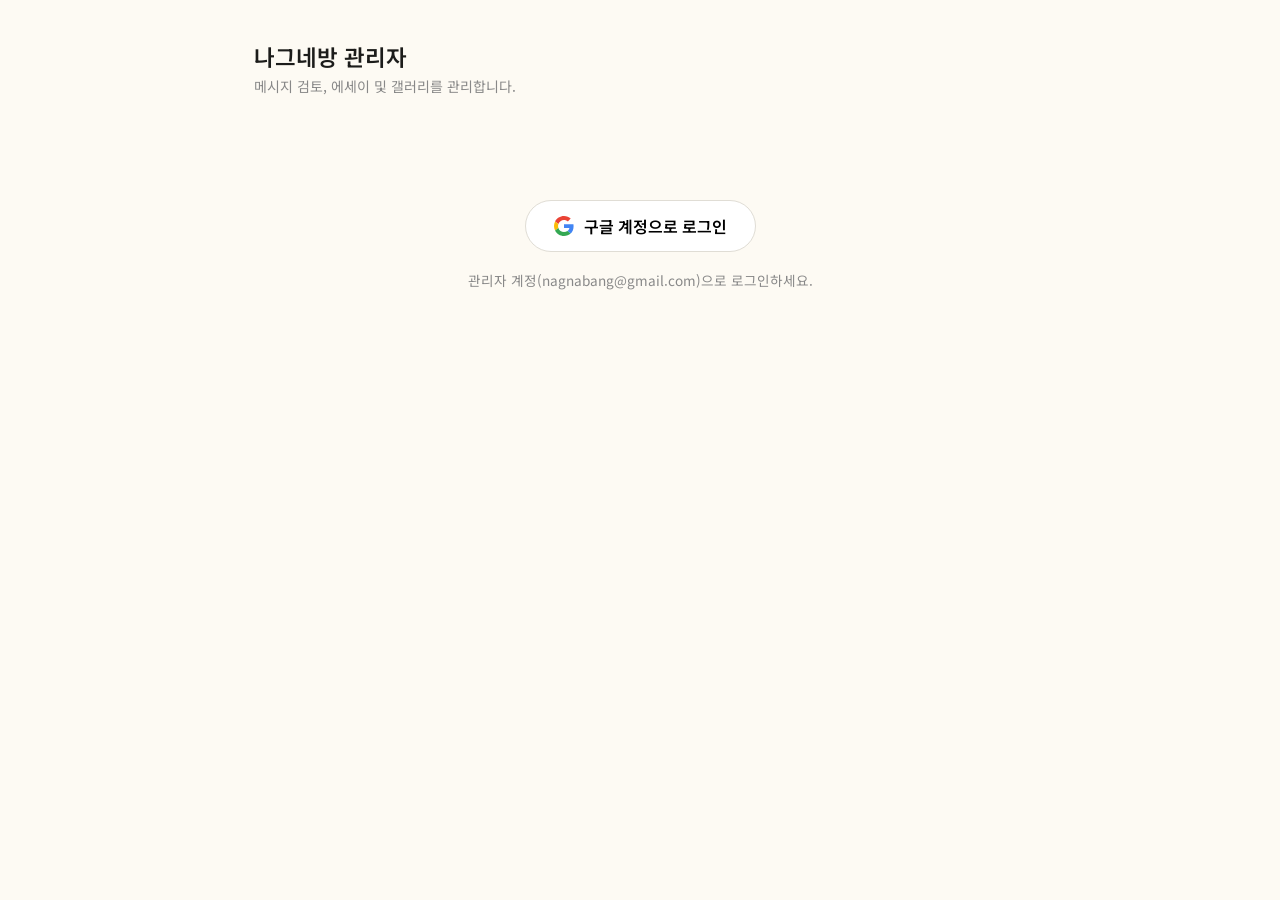
==== admin.html @ b9b7c13f "나그네방 웹사이트 초기 배포 (웹 파일만)" ====
<!DOCTYPE html>
<html lang="ko">
<head>
  <meta charset="UTF-8" />
  <meta name="viewport" content="width=device-width, initial-scale=1.0" />
  <title>나그네방 관리자</title>
  <link rel="preconnect" href="https://fonts.googleapis.com" />
  <link href="https://fonts.googleapis.com/css2?family=Noto+Sans+KR:wght@400;500;600&display=swap" rel="stylesheet" />
  <style>
    /* ─── 기본 리셋 & 변수 ─── */
    *, *::before, *::after { box-sizing: border-box; margin: 0; padding: 0; }
    :root {
      --cream: #F3F1D9;
      --teal:  #669999;
      --teal-dark: #538585;
      --tan:   #CAB099;
      --ink:   #1C1C1A;
      --bg:    #FDFAF3;
      --white: #ffffff;
      --border: #E0DDD5;
      --muted: #888;
      --danger: #C0392B;
      --danger-bg: #fef0f0;
      --danger-border: #f5a5a5;
    }

    body {
      font-family: 'Noto Sans KR', sans-serif;
      background: var(--bg);
      color: var(--ink);
      min-height: 100vh;
      font-size: 15px;
    }

    /* ─── 레이아웃 ─── */
    .wrap { max-width: 820px; margin: 0 auto; padding: 40px 24px 80px; }

    /* ─── 헤더 ─── */
    .page-header { margin-bottom: 32px; }
    .page-header h1 { font-size: 1.4rem; font-weight: 600; margin-bottom: 4px; }
    .page-header p  { color: var(--muted); font-size: .875rem; }

    /* ─── 로그인 ─── */
    .login-box {
      display: flex; flex-direction: column; align-items: center; gap: 18px;
      padding: 72px 0;
    }
    .btn-google {
      display: flex; align-items: center; gap: 10px;
      padding: 13px 28px; border-radius: 40px;
      border: 1.5px solid var(--border);
      background: var(--white);
      cursor: pointer; font-size: 1rem;
      font-family: inherit; font-weight: 600;
      transition: box-shadow .2s;
    }
    .btn-google:hover { box-shadow: 0 2px 10px rgba(0,0,0,.12); }
    .btn-google svg { width: 20px; height: 20px; flex-shrink: 0; }
    .login-hint { color: var(--muted); font-size: .85rem; }

    /* ─── 권한 없음 ─── */
    .no-access {
      text-align: center; padding: 72px 0; color: var(--danger);
    }
    .no-access p { margin-bottom: 16px; font-size: 1rem; }

    /* ─── 유저 바 ─── */
    .user-bar {
      display: flex; align-items: center; gap: 12px;
      padding: 10px 18px;
      background: var(--white); border-radius: 40px;
      margin-bottom: 28px;
      box-shadow: 0 1px 4px rgba(0,0,0,.06);
    }
    .user-bar img { width: 30px; height: 30px; border-radius: 50%; }
    .user-bar .user-name { flex: 1; font-weight: 600; font-size: .9rem; }

    /* ─── 버튼 공통 ─── */
    .btn {
      display: inline-flex; align-items: center; gap: 6px;
      padding: 8px 18px; border-radius: 20px;
      cursor: pointer; font-family: inherit; font-size: .875rem;
      font-weight: 500; border: none; transition: background .15s, box-shadow .15s;
    }
    .btn:disabled { opacity: .5; cursor: default; }
    .btn-sm   { padding: 6px 14px; border-radius: 16px; border: 1px solid var(--border); background: var(--white); cursor: pointer; font-size: .85rem; font-family: inherit; }
    .btn-sm:hover { background: var(--cream); }
    .btn-teal { background: var(--teal); color: var(--white); }
    .btn-teal:hover { background: var(--teal-dark); }
    .btn-outline-danger { background: var(--white); color: var(--danger); border: 1px solid var(--danger-border); }
    .btn-outline-danger:hover { background: var(--danger-bg); }
    .btn-ghost { background: transparent; border: 1px solid var(--border); color: var(--ink); }
    .btn-ghost:hover { background: var(--cream); }

    /* ─── 메인 탭 ─── */
    .main-tab-bar {
      display: flex; border-bottom: 2px solid var(--border);
      margin-bottom: 28px;
    }
    .main-tab {
      padding: 10px 22px; cursor: pointer;
      font-size: .9rem; color: var(--muted);
      border-bottom: 2px solid transparent;
      margin-bottom: -2px; transition: color .15s, border-color .15s;
    }
    .main-tab.active { color: var(--ink); font-weight: 600; border-bottom-color: var(--teal); }

    /* ─── 패널 ─── */
    .panel { display: none; }
    .panel.active { display: block; }

    /* ─── 배지 ─── */
    .badge {
      display: inline-block; background: #e74c3c; color: var(--white);
      border-radius: 10px; font-size: .72rem; padding: 1px 7px;
      margin-left: 6px; vertical-align: middle;
    }

    /* ════════════════════════════════
       TAB 1 : 메시지 검토
    ════════════════════════════════ */
    .sub-tab-bar {
      display: flex; gap: 4px; margin-bottom: 20px;
    }
    .sub-tab {
      padding: 7px 18px; border-radius: 20px;
      font-size: .875rem; cursor: pointer;
      border: 1px solid var(--border);
      background: var(--white); color: var(--muted);
      transition: background .15s, color .15s;
    }
    .sub-tab.active { background: var(--teal); color: var(--white); border-color: var(--teal); font-weight: 600; }

    .msg-card {
      background: var(--white); border-radius: 14px;
      padding: 20px; margin-bottom: 14px;
      box-shadow: 0 1px 4px rgba(0,0,0,.06);
    }
    .msg-card-header { display: flex; align-items: center; gap: 10px; margin-bottom: 10px; }
    .msg-card-header img { width: 36px; height: 36px; border-radius: 50%; }
    .avatar-ph {
      width: 36px; height: 36px; border-radius: 50%;
      background: var(--cream); display: flex;
      align-items: center; justify-content: center;
      font-weight: 700; font-size: .95rem; flex-shrink: 0;
    }
    .msg-meta strong { display: block; font-size: .9rem; margin-bottom: 1px; }
    .msg-meta .email { font-size: .78rem; color: #aaa; }
    .msg-date { margin-left: auto; font-size: .78rem; color: #bbb; white-space: nowrap; }
    .msg-text { font-size: .93rem; line-height: 1.75; color: #333; white-space: pre-wrap; }
    .msg-actions { margin-top: 14px; display: flex; gap: 10px; }

    /* ════════════════════════════════
       TAB 2 : 에세이 관리
    ════════════════════════════════ */
    .essay-list-table {
      width: 100%; border-collapse: collapse;
      background: var(--white); border-radius: 12px;
      overflow: hidden; box-shadow: 0 1px 4px rgba(0,0,0,.06);
      margin-bottom: 20px;
    }
    .essay-list-table th, .essay-list-table td {
      padding: 12px 16px; text-align: left;
      font-size: .875rem; border-bottom: 1px solid var(--border);
    }
    .essay-list-table th { color: var(--muted); font-weight: 500; background: #faf8f0; }
    .essay-list-table tr:last-child td { border-bottom: none; }
    .essay-list-table td:last-child { text-align: right; }
    .cat-badge {
      font-size: .75rem; padding: 2px 8px; border-radius: 10px;
    }
    .cat-operator  { background: #e8f4f4; color: var(--teal-dark); }
    .cat-participant { background: #f5efe9; color: #8a6648; }

    /* ─── 접기/펼치기 폼 ─── */
    .collapsible-toggle {
      display: flex; align-items: center; gap: 8px;
      cursor: pointer; user-select: none;
      font-weight: 600; font-size: .9rem; color: var(--teal);
      margin-bottom: 16px;
    }
    .collapsible-toggle .arrow { transition: transform .2s; font-size: .75rem; }
    .collapsible-toggle.open .arrow { transform: rotate(90deg); }
    .collapsible-body { display: none; }
    .collapsible-body.open { display: block; }

    .form-card {
      background: var(--white); border-radius: 14px;
      padding: 24px; box-shadow: 0 1px 4px rgba(0,0,0,.06);
      margin-bottom: 20px;
    }
    .form-row { margin-bottom: 16px; }
    .form-row label {
      display: block; font-size: .82rem; font-weight: 600;
      color: var(--muted); margin-bottom: 6px;
    }
    .form-row input[type="text"],
    .form-row input[type="number"],
    .form-row input[type="file"],
    .form-row select,
    .form-row textarea {
      width: 100%; padding: 10px 14px;
      border: 1px solid var(--border); border-radius: 8px;
      font-family: inherit; font-size: .9rem; color: var(--ink);
      background: var(--bg); outline: none;
      transition: border-color .15s;
    }
    .form-row input:focus,
    .form-row select:focus,
    .form-row textarea:focus { border-color: var(--teal); }
    .form-row textarea { resize: vertical; line-height: 1.65; }
    .form-row input[type="file"] { padding: 8px; }
    .form-hint { font-size: .78rem; color: var(--muted); margin-top: 5px; }
    .form-row-inline { display: flex; gap: 16px; }
    .form-row-inline .form-row { flex: 1; }

    .form-actions { display: flex; gap: 12px; justify-content: flex-end; margin-top: 6px; }
    .divider { border: none; border-top: 1px solid var(--border); margin: 24px 0; }

    /* ─── 시드 버튼 영역 ─── */
    .seed-area {
      padding: 16px 20px; background: var(--cream);
      border-radius: 10px; display: flex;
      align-items: center; justify-content: space-between; gap: 12px;
    }
    .seed-area p { font-size: .85rem; color: #666; }

    /* ════════════════════════════════
       TAB 3 : 갤러리 관리
    ════════════════════════════════ */
    .gallery-grid {
      display: grid;
      grid-template-columns: repeat(auto-fill, minmax(180px, 1fr));
      gap: 14px; margin-bottom: 20px;
    }
    .gallery-item {
      background: var(--white); border-radius: 12px;
      overflow: hidden; box-shadow: 0 1px 4px rgba(0,0,0,.06);
    }
    .gallery-thumb {
      width: 100%; height: 140px;
      object-fit: cover; display: block;
    }
    .gallery-info {
      padding: 10px 12px;
    }
    .gallery-caption { font-size: .82rem; color: var(--ink); margin-bottom: 6px; white-space: nowrap; overflow: hidden; text-overflow: ellipsis; }
    .size-badge {
      display: inline-block; font-size: .72rem;
      padding: 1px 7px; border-radius: 8px;
      background: var(--cream); color: #777;
      margin-bottom: 8px;
    }
    .gallery-delete { width: 100%; }

    /* ─── URL 또는 파일 선택 토글 ─── */
    .radio-toggle { display: flex; gap: 20px; margin-bottom: 12px; }
    .radio-toggle label { display: flex; align-items: center; gap: 6px; cursor: pointer; font-size: .875rem; }

    /* ─── 빈 상태 ─── */
    .empty { text-align: center; padding: 48px 0; color: #aaa; font-size: .9rem; }

    /* ─── 토스트 ─── */
    #toast {
      position: fixed; bottom: 32px; left: 50%; transform: translateX(-50%);
      background: var(--ink); color: var(--white);
      padding: 12px 24px; border-radius: 24px;
      font-size: .875rem; font-weight: 500;
      opacity: 0; pointer-events: none;
      transition: opacity .25s;
      z-index: 9999; white-space: nowrap;
    }
    #toast.show { opacity: 1; }
    #toast.error { background: var(--danger); }
  </style>
</head>
<body>
<div class="wrap">

  <!-- ── 페이지 헤더 ── -->
  <div class="page-header">
    <h1>나그네방 관리자</h1>
    <p>메시지 검토, 에세이 및 갤러리를 관리합니다.</p>
  </div>

  <!-- ── 로그인 전 ── -->
  <div id="loginBox" class="login-box">
    <button class="btn-google" id="adminLoginBtn">
      <svg viewBox="0 0 48 48">
        <path fill="#EA4335" d="M24 9.5c3.54 0 6.71 1.22 9.21 3.6l6.85-6.85C35.9 2.38 30.47 0 24 0 14.62 0 6.51 5.38 2.56 13.22l7.98 6.19C12.43 13.72 17.74 9.5 24 9.5z"/>
        <path fill="#4285F4" d="M46.98 24.55c0-1.57-.15-3.09-.38-4.55H24v9.02h12.94c-.58 2.96-2.26 5.48-4.78 7.18l7.73 6c4.51-4.18 7.09-10.36 7.09-17.65z"/>
        <path fill="#FBBC05" d="M10.53 28.59c-.48-1.45-.76-2.99-.76-4.59s.27-3.14.76-4.59l-7.98-6.19C.92 16.46 0 20.12 0 24c0 3.88.92 7.54 2.56 10.78l7.97-6.19z"/>
        <path fill="#34A853" d="M24 48c6.48 0 11.93-2.13 15.89-5.81l-7.73-6c-2.18 1.48-4.97 2.31-8.16 2.31-6.26 0-11.57-4.22-13.47-9.91l-7.98 6.19C6.51 42.62 14.62 48 24 48z"/>
        <path fill="none" d="M0 0h48v48H0z"/>
      </svg>
      구글 계정으로 로그인
    </button>
    <p class="login-hint">관리자 계정(nagnabang@gmail.com)으로 로그인하세요.</p>
  </div>

  <!-- ── 권한 없음 ── -->
  <div id="noAccess" class="no-access" style="display:none">
    <p>⛔ 이 계정은 관리자 권한이 없습니다.</p>
    <button class="btn btn-ghost btn-sm" id="noAccessLogout" style="margin-top:16px;">다른 계정으로 로그인</button>
  </div>

  <!-- ── 관리자 패널 ── -->
  <div id="adminPanel" style="display:none">

    <!-- 유저 바 -->
    <div class="user-bar">
      <img id="adminPhoto" src="" alt="" />
      <span class="user-name" id="adminName"></span>
      <button class="btn-sm" id="adminLogoutBtn">로그아웃</button>
    </div>

    <!-- 메인 탭 -->
    <div class="main-tab-bar">
      <div class="main-tab active" data-tab="messages">메시지 검토 <span class="badge" id="pendingCount">0</span></div>
      <div class="main-tab"        data-tab="essays">에세이 관리</div>
      <div class="main-tab"        data-tab="gallery">갤러리 관리</div>
    </div>

    <!-- ════════ PANEL: 메시지 검토 ════════ -->
    <div class="panel active" id="panel-messages">

      <div class="sub-tab-bar">
        <div class="sub-tab active" data-sub="pending" id="subTabPending">검토 대기 <span class="badge" id="pendingCountSub">0</span></div>
        <div class="sub-tab"        data-sub="approved" id="subTabApproved">승인된 메시지</div>
      </div>

      <div id="pendingList"></div>
      <div id="approvedList" style="display:none"></div>
    </div>

    <!-- ════════ PANEL: 에세이 관리 ════════ -->
    <div class="panel" id="panel-essays">

      <!-- 기존 에세이 목록 -->
      <div id="essayTableWrap">
        <p class="empty">불러오는 중...</p>
      </div>

      <!-- 에세이 추가 폼 (접기/펼치기) -->
      <div class="collapsible-toggle" id="essayFormToggle">
        <span class="arrow">▶</span> 에세이 추가
      </div>
      <div class="collapsible-body" id="essayFormBody">
        <div class="form-card">
          <div class="form-row">
            <label>제목 *</label>
            <input type="text" id="eTitle" placeholder="에세이 제목" />
          </div>
          <div class="form-row-inline">
            <div class="form-row">
              <label>날짜</label>
              <input type="text" id="eDate" placeholder="2025. 8. 24" />
            </div>
            <div class="form-row">
              <label>글쓴이</label>
              <input type="text" id="eAuthor" placeholder="운영자 유하영" />
            </div>
          </div>
          <div class="form-row-inline">
            <div class="form-row">
              <label>구분</label>
              <select id="eCategory">
                <option value="operator">운영자 에세이</option>
                <option value="participant">나그네 &amp; 가족 에세이</option>
              </select>
            </div>
            <div class="form-row">
              <label>순서</label>
              <input type="number" id="eOrder" value="99" min="0" />
            </div>
          </div>
          <div class="form-row">
            <label>썸네일 이미지 URL</label>
            <input type="text" id="eThumb" placeholder="images/invitation.jpeg 또는 외부 URL (선택사항)" />
          </div>
          <div class="form-row">
            <label>본문 *</label>
            <textarea id="eBody" rows="12" placeholder="에세이 본문을 입력하세요..."></textarea>
          </div>
          <div class="form-actions">
            <button class="btn btn-ghost" id="essayCancelBtn">취소</button>
            <button class="btn btn-teal" id="essaySaveBtn">저장</button>
          </div>
        </div>
      </div>

      <hr class="divider" />

      <!-- 시드 데이터 -->
      <div class="seed-area">
        <p>에세이 컬렉션이 비어있을 때만 기존 데이터를 가져옵니다.</p>
        <button class="btn btn-ghost" id="seedEssaysBtn">기존 데이터 가져오기</button>
      </div>
    </div>

    <!-- ════════ PANEL: 갤러리 관리 ════════ -->
    <div class="panel" id="panel-gallery">

      <!-- 현재 갤러리 그리드 -->
      <div id="galleryGrid" class="gallery-grid">
        <p class="empty" style="grid-column:1/-1">불러오는 중...</p>
      </div>

      <!-- 사진 추가 폼 (접기/펼치기) -->
      <div class="collapsible-toggle" id="galleryFormToggle">
        <span class="arrow">▶</span> 사진 추가
      </div>
      <div class="collapsible-body" id="galleryFormBody">
        <div class="form-card">

          <!-- 파일 or URL 선택 -->
          <div class="form-row">
            <label>이미지 선택 방식</label>
            <div class="radio-toggle">
              <label><input type="radio" name="imgMode" value="file" id="imgModeFile" checked /> 파일 업로드</label>
              <label><input type="radio" name="imgMode" value="url" id="imgModeUrl" /> URL 직접 입력</label>
            </div>
            <div id="gFileWrap">
              <input type="file" id="gFile" accept="image/*" />
              <p class="form-hint">Firebase Storage에 업로드됩니다.</p>
            </div>
            <div id="gUrlWrap" style="display:none">
              <input type="text" id="gUrl" placeholder="https:// 또는 images/..." />
            </div>
          </div>

          <div class="form-row-inline">
            <div class="form-row">
              <label>설명 (alt)</label>
              <input type="text" id="gAlt" placeholder="사진 설명 (접근성)" />
            </div>
            <div class="form-row">
              <label>캡션</label>
              <input type="text" id="gCaption" placeholder="갤러리에 표시될 캡션" />
            </div>
          </div>

          <div class="form-row-inline">
            <div class="form-row">
              <label>크기</label>
              <select id="gSize">
                <option value="normal">기본 (normal)</option>
                <option value="tall">g-tall (세로 긴 사진)</option>
                <option value="wide">g-wide (가로 넓은 사진)</option>
              </select>
            </div>
            <div class="form-row">
              <label>순서</label>
              <input type="number" id="gOrder" value="99" min="0" />
            </div>
          </div>

          <div class="form-actions">
            <button class="btn btn-ghost" id="galleryCancelBtn">취소</button>
            <button class="btn btn-teal" id="gallerySaveBtn">저장</button>
          </div>
        </div>
      </div>

      <hr class="divider" />

      <!-- 시드 데이터 -->
      <div class="seed-area">
        <p>갤러리 컬렉션이 비어있을 때만 기존 사진을 가져옵니다.</p>
        <button class="btn btn-ghost" id="seedGalleryBtn">기존 데이터 가져오기</button>
      </div>
    </div>

  </div><!-- /adminPanel -->
</div><!-- /wrap -->

<!-- ── 토스트 ── -->
<div id="toast"></div>

<!-- ── Firebase ── -->
<script src="https://www.gstatic.com/firebasejs/10.12.0/firebase-app-compat.js"></script>
<script src="https://www.gstatic.com/firebasejs/10.12.0/firebase-auth-compat.js"></script>
<script src="https://www.gstatic.com/firebasejs/10.12.0/firebase-firestore-compat.js"></script>
<script src="https://www.gstatic.com/firebasejs/10.12.0/firebase-storage-compat.js"></script>
<script src="firebase-config.js"></script>

<script>
/* ══════════════════════════════════════════════════════
   시드 데이터
══════════════════════════════════════════════════════ */
const SEED_ESSAYS = [
  { title:'작지만 단단한 울타리', date:'2025. 8. 24', author:'운영자 유하영', category:'operator', thumbImage:'images/invitation.jpeg', order:0, body:`처음 나그네방을 열었을 땐, 이곳이 누군가에게 어떤 의미가 될지 상상하지 못했습니다.\n그저 방 하나를 내어줄 수 있다는 것,\n누군가에게 잠시 기댈 공간이 된다는 것만으로도 충분하다고 생각했으니까요.\n\n나그네방에서 함께 살아간 사람들은 각기 다른 이유로 이곳에 왔습니다.\n이유는 달랐지만, 모두 이곳에서 '혼자이지만, 혼자 두지 않는' 어떤 울타리를 경험했습니다.\n\n나그네방에는 '입주'도, '계약서'도 없지만,\n이곳을 거쳐 간 이들이 하나같이 이야기했습니다.\n"나그네방은 내가 내 삶을 회복할 수 있도록 도와준 곳이었다고."` },
  { title:'한 칸의 방에서 피어난 세계', date:'2025. 8. 24', author:'운영자 유하영', category:'operator', thumbImage:'images/alley.jpg', order:1, body:`2018년 여름, 서울 온수역 근처.\n친구와 둘이 살기엔 방이 하나 남았습니다.\n그 빈 방을 어떻게 쓸지 고민하던 어느 날,\n문득 그 방이 누군가를 위해 비워두는 것이 맞겠다는 생각이 들었습니다.\n\n"나그네방."\n\n그 후로 나그네방은 여섯 해 넘게 이어져 왔습니다.\n스무 명이 넘는 사람들이 이곳에 머물다 갔습니다.` },
  { title:'문을 열면 생기는 일', date:'2025. 8. 24', author:'운영자 유하영', category:'operator', thumbImage:'images/meal-together.jpg', order:2, body:`같이 사는 일은 단순히 같은 주소를 공유하는 일이 아닙니다.\n서로의 문을 여는 일, 그 안으로 삶을 들이는 일에 가깝습니다.\n\n나그네방에는 규칙이 많지 않습니다.\n그 대신 시간이 만든 약속들이 있습니다.\n불편함이 생기면 거실에 둘러앉아 이야기합니다.\n\n언젠가 한 나그네가 말했습니다.\n"나그네방에 살지 않았다면 나의 생각과 방식만이 옳다고 계속 주장하며 살았을 것 같아요."` },
  { title:'함께여서 가능했던 7년', date:'2025. 10. 28', author:'운영자 유하영', category:'operator', thumbImage:'images/gathering.jpeg', order:3, body:`잔치 준비로 분주하던 어느 날, 이상하게도 마음이 가라앉았습니다.\n그동안 걸어온 나그네방의 시간이 조금 색다르게 느껴지는 듯했어요.\n\n7년 동안 우리를 찾아온 수많은 나그네들, 그리고 빈틈없이 채워놓았던 수고로운 손길과 마음이 오늘을 만들었습니다.\n\n멀리서 보내주시는 여러분의 성원에 빚진 마음으로 살아갑니다.\n함께해 주신 여러분 고맙습니다.` },
  { title:'누군가 먼저 찾아와 주는 곳이 되다', date:'2025. 9. 2', author:'운영자 유하영', category:'operator', thumbImage:'images/people1.jpeg', order:4, body:`나그네방이 드디어 '애써 설명하지 않아도 누군가가 알아봐 주시는 공간'이 되었습니다.\n\n어느새 제가 가보지 못한 곳에 먼저 가 있고,\n제가 만나보지 못한 사람의 입에 오르며,\n누군가의 마음에 먼저 닿아 있기도 합니다.` },
  { title:'우리 모두가 할 일을 하다보면', date:'2026. 2. 15', author:'운영자 유하영', category:'operator', thumbImage:'images/farewell.jpeg', order:5, body:`나그네방을 어떻게 계속할 수 있냐는 질문을 받을 때마다\n저는 "그저 해야 할 일을 할 뿐"이라고 답해왔습니다.\n그런데 후원자분들도 똑같이 말합니다.\n"해야 할 일을 하는 것뿐"이라고요.\n\n각자의 자리에서 할 수 있는 일을 하는 것,\n그 역할이 모여 지금의 나그네방을 만들었습니다.` },
  { title:'갈대상자', date:'2026. 2. 25', author:'나그네 어머니', category:'participant', thumbImage:'images/bright-room.jpg', order:6, body:`사춘기를 보내고 고등학교 3년\n예민함은 점점 더해졌고\n대학 합격을 하고나서는 정점을 찍었어요\n\n그리고 드디어 이동\n하영님의 마음이 담긴 글과 함께\n나그네방에 도착했어요\n\n너무나 따듯하고 안전한 갈대상자에\n저는 세상이라는 강에 아이를 보내요\n\n감사합니다\n품어주셔서` },
];

const SEED_GALLERY = [
  { imageUrl:'images/meal-together.jpg', storageRef:null, alt:'함께 먹는 밥', caption:'함께 먹는 밥', size:'tall', order:0 },
  { imageUrl:'images/alley.jpg', storageRef:null, alt:'성북동 골목', caption:'성북동 골목', size:'normal', order:1 },
  { imageUrl:'images/bakery.jpg', storageRef:null, alt:'밀곳간 사랑해요', caption:'밀곳간 사랑해요', size:'normal', order:2 },
  { imageUrl:'images/hanyangdoseong2.jpg', storageRef:null, alt:'한양도성 산책', caption:'한양도성이 있어서 좋았지', size:'wide', order:3 },
  { imageUrl:'images/fridge.jpeg', storageRef:null, alt:'우리집 냉장고', caption:'우리집 냉장고', size:'normal', order:4 },
  { imageUrl:'images/bread.jpg', storageRef:null, alt:'즐겨 먹던 빵', caption:'즐겨 먹던 빵', size:'normal', order:5 },
  { imageUrl:'images/gathering.jpeg', storageRef:null, alt:'모임을 마치고', caption:'모임을 마치고', size:'tall', order:6 },
  { imageUrl:'images/corner.jpg', storageRef:null, alt:'집안 한쪽 풍경', caption:'집안 한쪽 풍경', size:'normal', order:7 },
  { imageUrl:'images/farewell.jpeg', storageRef:null, alt:'하민아 가지마', caption:'하민아 가지마', size:'normal', order:8 },
];

/* ══════════════════════════════════════════════════════
   Firebase 초기화
══════════════════════════════════════════════════════ */
if (!firebase.apps.length) firebase.initializeApp(FIREBASE_CONFIG);
const auth    = firebase.auth();
const db      = firebase.firestore();
const storage = firebase.storage();

const googleProvider = new firebase.auth.GoogleAuthProvider();
googleProvider.setCustomParameters({ prompt: 'select_account' });

/* ══════════════════════════════════════════════════════
   상태
══════════════════════════════════════════════════════ */
let unsubPending  = null;
let unsubApproved = null;
let unsubEssays   = null;
let unsubGallery  = null;
let currentMainTab = 'messages';
let currentSubTab  = 'pending';

/* ══════════════════════════════════════════════════════
   유틸리티
══════════════════════════════════════════════════════ */
function esc(str) {
  return String(str ?? '')
    .replace(/&/g, '&amp;')
    .replace(/</g, '&lt;')
    .replace(/>/g, '&gt;')
    .replace(/"/g, '&quot;');
}

function fmtDate(d) {
  if (!d) return '';
  return `${d.getFullYear()}. ${d.getMonth()+1}. ${d.getDate()} ${String(d.getHours()).padStart(2,'0')}:${String(d.getMinutes()).padStart(2,'0')}`;
}

let toastTimer = null;
function showToast(msg, isError = false) {
  const t = document.getElementById('toast');
  t.textContent = msg;
  t.classList.toggle('error', isError);
  t.classList.add('show');
  clearTimeout(toastTimer);
  toastTimer = setTimeout(() => t.classList.remove('show'), 3000);
}

/* ══════════════════════════════════════════════════════
   인증 & 패널 전환
══════════════════════════════════════════════════════ */
document.getElementById('adminLoginBtn').addEventListener('click', () => {
  auth.signInWithPopup(googleProvider).catch(err => showToast('로그인 실패: ' + err.message, true));
});
document.getElementById('adminLogoutBtn').addEventListener('click', () => auth.signOut());
document.getElementById('noAccessLogout').addEventListener('click', () => auth.signOut());

auth.onAuthStateChanged(user => {
  const loginBox   = document.getElementById('loginBox');
  const noAccess   = document.getElementById('noAccess');
  const adminPanel = document.getElementById('adminPanel');

  // 리스너 정리
  const cleanUp = () => {
    [unsubPending, unsubApproved, unsubEssays, unsubGallery].forEach(fn => fn && fn());
    unsubPending = unsubApproved = unsubEssays = unsubGallery = null;
  };

  if (!user) {
    cleanUp();
    loginBox.style.display   = 'flex';
    noAccess.style.display   = 'none';
    adminPanel.style.display = 'none';
    return;
  }

  if (user.email !== ADMIN_EMAIL) {
    cleanUp();
    loginBox.style.display   = 'none';
    noAccess.style.display   = 'block';
    adminPanel.style.display = 'none';
    return;
  }

  loginBox.style.display   = 'none';
  noAccess.style.display   = 'none';
  adminPanel.style.display = 'block';
  document.getElementById('adminPhoto').src       = user.photoURL || '';
  document.getElementById('adminPhoto').alt       = user.displayName || '';
  document.getElementById('adminName').textContent = user.displayName || user.email;

  startListeners();
});

/* ══════════════════════════════════════════════════════
   메인 탭 전환
══════════════════════════════════════════════════════ */
document.querySelectorAll('.main-tab').forEach(tab => {
  tab.addEventListener('click', () => {
    const key = tab.dataset.tab;
    currentMainTab = key;
    document.querySelectorAll('.main-tab').forEach(t => t.classList.toggle('active', t.dataset.tab === key));
    document.querySelectorAll('.panel').forEach(p => p.classList.toggle('active', p.id === 'panel-' + key));
  });
});

/* ══════════════════════════════════════════════════════
   서브 탭 전환 (메시지)
══════════════════════════════════════════════════════ */
document.querySelectorAll('.sub-tab').forEach(tab => {
  tab.addEventListener('click', () => {
    const key = tab.dataset.sub;
    currentSubTab = key;
    document.querySelectorAll('.sub-tab').forEach(t => t.classList.toggle('active', t.dataset.sub === key));
    document.getElementById('pendingList').style.display  = key === 'pending'  ? 'block' : 'none';
    document.getElementById('approvedList').style.display = key === 'approved' ? 'block' : 'none';
  });
});

/* ══════════════════════════════════════════════════════
   접기/펼치기
══════════════════════════════════════════════════════ */
function initCollapsible(toggleId, bodyId) {
  const toggle = document.getElementById(toggleId);
  const body   = document.getElementById(bodyId);
  toggle.addEventListener('click', () => {
    const open = body.classList.toggle('open');
    toggle.classList.toggle('open', open);
  });
}
initCollapsible('essayFormToggle', 'essayFormBody');
initCollapsible('galleryFormToggle', 'galleryFormBody');

function collapseForm(toggleId, bodyId) {
  document.getElementById(bodyId).classList.remove('open');
  document.getElementById(toggleId).classList.remove('open');
}

/* ══════════════════════════════════════════════════════
   TAB 1 – 메시지 검토
══════════════════════════════════════════════════════ */
function startMessages() {
  // 검토 대기
  unsubPending = db.collection('messages')
    .where('approved', '==', false)
    .orderBy('createdAt', 'asc')
    .onSnapshot(snap => {
      const n = snap.size;
      document.getElementById('pendingCount').textContent    = n;
      document.getElementById('pendingCountSub').textContent = n;
      renderMessages(snap.docs, 'pendingList', true);
    }, err => showToast('메시지 불러오기 실패: ' + err.message, true));

  // 승인된 메시지
  unsubApproved = db.collection('messages')
    .where('approved', '==', true)
    .orderBy('createdAt', 'desc')
    .limit(80)
    .onSnapshot(snap => {
      renderMessages(snap.docs, 'approvedList', false);
    }, err => showToast('승인 메시지 불러오기 실패: ' + err.message, true));
}

function renderMessages(docs, containerId, showApprove) {
  const container = document.getElementById(containerId);
  if (docs.length === 0) {
    container.innerHTML = '<p class="empty">메시지가 없습니다.</p>';
    return;
  }
  container.innerHTML = docs.map(doc => {
    const d    = doc.data();
    const date = d.createdAt ? fmtDate(d.createdAt.toDate()) : '저장 중';
    const avatar = d.photoURL
      ? `<img src="${esc(d.photoURL)}" alt="" />`
      : `<div class="avatar-ph">${esc(d.name)[0] || '?'}</div>`;
    return `<div class="msg-card">
      <div class="msg-card-header">
        ${avatar}
        <div class="msg-meta">
          <strong>${esc(d.name)}</strong>
          <div class="email">${esc(d.email)}</div>
        </div>
        <span class="msg-date">${esc(date)}</span>
      </div>
      <p class="msg-text">${esc(d.message)}</p>
      <div class="msg-actions">
        ${showApprove ? `<button class="btn btn-teal" onclick="approveMsg('${doc.id}')">✓ 승인</button>` : ''}
        <button class="btn btn-outline-danger" onclick="deleteMsg('${doc.id}')">삭제</button>
      </div>
    </div>`;
  }).join('');
}

async function approveMsg(id) {
  try {
    await db.collection('messages').doc(id).update({ approved: true });
    showToast('메시지를 승인했습니다.');
  } catch(e) {
    showToast('승인 실패: ' + e.message, true);
  }
}

async function deleteMsg(id) {
  if (!confirm('이 메시지를 삭제하시겠습니까?')) return;
  try {
    await db.collection('messages').doc(id).delete();
    showToast('메시지를 삭제했습니다.');
  } catch(e) {
    showToast('삭제 실패: ' + e.message, true);
  }
}

/* ══════════════════════════════════════════════════════
   TAB 2 – 에세이 관리
══════════════════════════════════════════════════════ */
function startEssays() {
  unsubEssays = db.collection('essays')
    .orderBy('order', 'asc')
    .onSnapshot(snap => {
      renderEssayTable(snap.docs);
    }, err => showToast('에세이 불러오기 실패: ' + err.message, true));
}

function renderEssayTable(docs) {
  const wrap = document.getElementById('essayTableWrap');
  if (docs.length === 0) {
    wrap.innerHTML = '<p class="empty">에세이가 없습니다. 아래에서 추가하거나 기존 데이터를 가져오세요.</p>';
    return;
  }
  const rows = docs.map(doc => {
    const d = doc.data();
    const catLabel = d.category === 'operator' ? '운영자' : '나그네&가족';
    const catClass = d.category === 'operator' ? 'cat-operator' : 'cat-participant';
    return `<tr>
      <td>${esc(d.title)}</td>
      <td>${esc(d.author || '')}</td>
      <td><span class="cat-badge ${catClass}">${esc(catLabel)}</span></td>
      <td>${esc(d.date || '')}</td>
      <td><button class="btn btn-outline-danger btn" style="padding:5px 12px;font-size:.8rem" onclick="deleteEssay('${doc.id}')">삭제</button></td>
    </tr>`;
  }).join('');
  wrap.innerHTML = `
    <table class="essay-list-table">
      <thead><tr>
        <th>제목</th><th>글쓴이</th><th>구분</th><th>날짜</th><th></th>
      </tr></thead>
      <tbody>${rows}</tbody>
    </table>`;
}

// 에세이 저장
document.getElementById('essaySaveBtn').addEventListener('click', async () => {
  const title  = document.getElementById('eTitle').value.trim();
  const body   = document.getElementById('eBody').value.trim();
  if (!title) { showToast('제목을 입력하세요.', true); return; }
  if (!body)  { showToast('본문을 입력하세요.', true); return; }

  const btn = document.getElementById('essaySaveBtn');
  btn.disabled = true;
  btn.textContent = '저장 중...';

  try {
    await db.collection('essays').add({
      title,
      date:       document.getElementById('eDate').value.trim(),
      author:     document.getElementById('eAuthor').value.trim(),
      category:   document.getElementById('eCategory').value,
      thumbImage: document.getElementById('eThumb').value.trim(),
      body,
      order:      Number(document.getElementById('eOrder').value) || 99,
      createdAt:  firebase.firestore.FieldValue.serverTimestamp(),
    });
    showToast('에세이를 저장했습니다.');
    resetEssayForm();
    collapseForm('essayFormToggle', 'essayFormBody');
  } catch(e) {
    showToast('저장 실패: ' + e.message, true);
  } finally {
    btn.disabled = false;
    btn.textContent = '저장';
  }
});

document.getElementById('essayCancelBtn').addEventListener('click', () => {
  resetEssayForm();
  collapseForm('essayFormToggle', 'essayFormBody');
});

function resetEssayForm() {
  ['eTitle','eDate','eAuthor','eThumb','eBody'].forEach(id => document.getElementById(id).value = '');
  document.getElementById('eCategory').value = 'operator';
  document.getElementById('eOrder').value    = '99';
}

async function deleteEssay(id) {
  if (!confirm('이 에세이를 삭제하시겠습니까?')) return;
  try {
    await db.collection('essays').doc(id).delete();
    showToast('에세이를 삭제했습니다.');
  } catch(e) {
    showToast('삭제 실패: ' + e.message, true);
  }
}

// 에세이 시드
document.getElementById('seedEssaysBtn').addEventListener('click', async () => {
  const snap = await db.collection('essays').limit(1).get();
  if (!snap.empty) { alert('이미 데이터가 있습니다.'); return; }
  if (!confirm(`에세이 ${SEED_ESSAYS.length}개를 가져오겠습니까?`)) return;

  const btn = document.getElementById('seedEssaysBtn');
  btn.disabled = true;
  try {
    const batch = db.batch();
    SEED_ESSAYS.forEach(e => {
      const ref = db.collection('essays').doc();
      batch.set(ref, { ...e, createdAt: firebase.firestore.FieldValue.serverTimestamp() });
    });
    await batch.commit();
    showToast(`에세이 ${SEED_ESSAYS.length}개를 가져왔습니다.`);
  } catch(e) {
    showToast('시드 실패: ' + e.message, true);
  } finally {
    btn.disabled = false;
  }
});

/* ══════════════════════════════════════════════════════
   TAB 3 – 갤러리 관리
══════════════════════════════════════════════════════ */
function startGallery() {
  unsubGallery = db.collection('gallery')
    .orderBy('order', 'asc')
    .onSnapshot(snap => {
      renderGalleryGrid(snap.docs);
    }, err => showToast('갤러리 불러오기 실패: ' + err.message, true));
}

function renderGalleryGrid(docs) {
  const grid = document.getElementById('galleryGrid');
  if (docs.length === 0) {
    grid.innerHTML = '<p class="empty" style="grid-column:1/-1">사진이 없습니다. 아래에서 추가하거나 기존 데이터를 가져오세요.</p>';
    return;
  }
  const sizeLabel = { normal:'기본', tall:'g-tall', wide:'g-wide' };
  grid.innerHTML = docs.map(doc => {
    const d = doc.data();
    return `<div class="gallery-item">
      <img class="gallery-thumb" src="${esc(d.imageUrl)}" alt="${esc(d.alt)}" loading="lazy" />
      <div class="gallery-info">
        <div class="gallery-caption" title="${esc(d.caption)}">${esc(d.caption)}</div>
        <span class="size-badge">${esc(sizeLabel[d.size] || d.size)}</span>
        <button class="btn btn-outline-danger gallery-delete" style="padding:5px 12px;font-size:.8rem" onclick="deleteGallery('${doc.id}', ${d.storageRef ? `'${esc(d.storageRef)}'` : 'null'})">삭제</button>
      </div>
    </div>`;
  }).join('');
}

// 이미지 모드 전환
document.querySelectorAll('input[name="imgMode"]').forEach(radio => {
  radio.addEventListener('change', () => {
    const isFile = document.getElementById('imgModeFile').checked;
    document.getElementById('gFileWrap').style.display = isFile ? 'block' : 'none';
    document.getElementById('gUrlWrap').style.display  = isFile ? 'none'  : 'block';
  });
});

// 갤러리 저장
document.getElementById('gallerySaveBtn').addEventListener('click', async () => {
  const isFile   = document.getElementById('imgModeFile').checked;
  const fileEl   = document.getElementById('gFile');
  const urlVal   = document.getElementById('gUrl').value.trim();
  const alt      = document.getElementById('gAlt').value.trim();
  const caption  = document.getElementById('gCaption').value.trim();
  const size     = document.getElementById('gSize').value;
  const order    = Number(document.getElementById('gOrder').value) || 99;

  if (isFile && !fileEl.files[0]) { showToast('사진 파일을 선택하세요.', true); return; }
  if (!isFile && !urlVal)          { showToast('이미지 URL을 입력하세요.', true); return; }

  const btn = document.getElementById('gallerySaveBtn');
  btn.disabled = true;
  btn.textContent = '저장 중...';

  try {
    let imageUrl   = urlVal;
    let storageRef = null;

    if (isFile) {
      const file      = fileEl.files[0];
      const refPath   = `gallery/${Date.now()}_${file.name}`;
      const ref       = storage.ref(refPath);
      await ref.put(file);
      imageUrl   = await ref.getDownloadURL();
      storageRef = refPath;
    }

    await db.collection('gallery').add({
      imageUrl, storageRef, alt, caption, size, order,
      createdAt: firebase.firestore.FieldValue.serverTimestamp(),
    });
    showToast('사진을 저장했습니다.');
    resetGalleryForm();
    collapseForm('galleryFormToggle', 'galleryFormBody');
  } catch(e) {
    showToast('저장 실패: ' + e.message, true);
  } finally {
    btn.disabled = false;
    btn.textContent = '저장';
  }
});

document.getElementById('galleryCancelBtn').addEventListener('click', () => {
  resetGalleryForm();
  collapseForm('galleryFormToggle', 'galleryFormBody');
});

function resetGalleryForm() {
  document.getElementById('gFile').value    = '';
  document.getElementById('gUrl').value     = '';
  document.getElementById('gAlt').value     = '';
  document.getElementById('gCaption').value = '';
  document.getElementById('gSize').value    = 'normal';
  document.getElementById('gOrder').value   = '99';
  // 파일 모드로 초기화
  document.getElementById('imgModeFile').checked = true;
  document.getElementById('gFileWrap').style.display = 'block';
  document.getElementById('gUrlWrap').style.display  = 'none';
}

async function deleteGallery(id, storageRefPath) {
  if (!confirm('이 사진을 삭제하시겠습니까?')) return;
  try {
    if (storageRefPath) {
      await storage.ref(storageRefPath).delete().catch(() => {});
    }
    await db.collection('gallery').doc(id).delete();
    showToast('사진을 삭제했습니다.');
  } catch(e) {
    showToast('삭제 실패: ' + e.message, true);
  }
}

// 갤러리 시드
document.getElementById('seedGalleryBtn').addEventListener('click', async () => {
  const snap = await db.collection('gallery').limit(1).get();
  if (!snap.empty) { alert('이미 데이터가 있습니다.'); return; }
  if (!confirm(`갤러리 사진 ${SEED_GALLERY.length}개를 가져오겠습니까?`)) return;

  const btn = document.getElementById('seedGalleryBtn');
  btn.disabled = true;
  try {
    const batch = db.batch();
    SEED_GALLERY.forEach(g => {
      const ref = db.collection('gallery').doc();
      batch.set(ref, { ...g, createdAt: firebase.firestore.FieldValue.serverTimestamp() });
    });
    await batch.commit();
    showToast(`갤러리 사진 ${SEED_GALLERY.length}개를 가져왔습니다.`);
  } catch(e) {
    showToast('시드 실패: ' + e.message, true);
  } finally {
    btn.disabled = false;
  }
});

/* ══════════════════════════════════════════════════════
   전체 리스너 시작
══════════════════════════════════════════════════════ */
function startListeners() {
  startMessages();
  startEssays();
  startGallery();
}

/* ══════════════════════════════════════════════════════
   전역 함수 (인라인 onclick용)
══════════════════════════════════════════════════════ */
window.approveMsg    = approveMsg;
window.deleteMsg     = deleteMsg;
window.deleteEssay   = deleteEssay;
window.deleteGallery = deleteGallery;
</script>
</body>
</html>
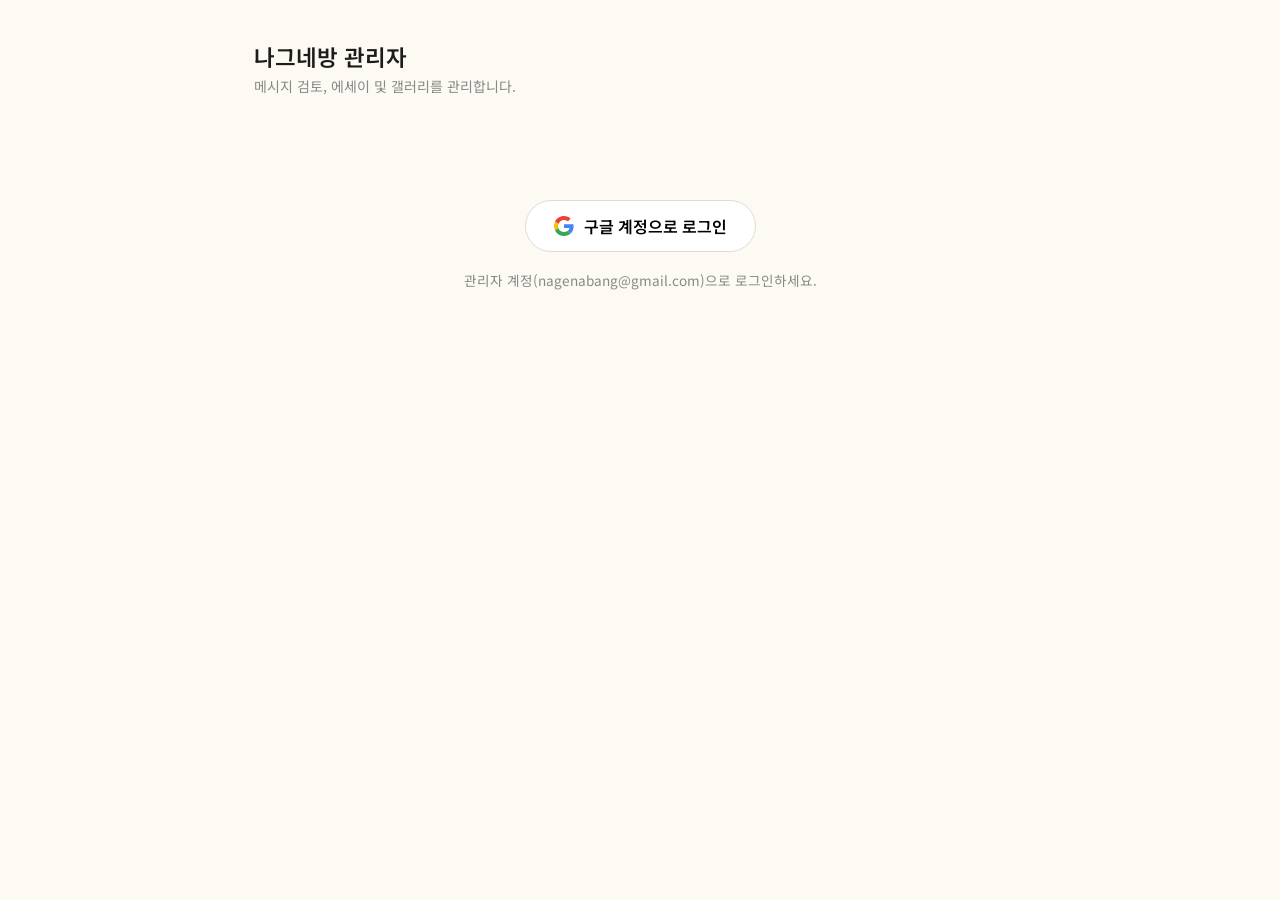
==== commit d6672775: "관리자 이메일 수정: nagnabang → nagenabang@gmail.com Co-Authored-By: Claude Sonnet 4.6 <noreply@anthropic.co" ====
--- a/admin.html
+++ b/admin.html
@@ -295,7 +295,7 @@
       </svg>
       구글 계정으로 로그인
     </button>
-    <p class="login-hint">관리자 계정(nagnabang@gmail.com)으로 로그인하세요.</p>
+    <p class="login-hint">관리자 계정(nagenabang@gmail.com)으로 로그인하세요.</p>
   </div>
 
   <!-- ── 권한 없음 ── -->
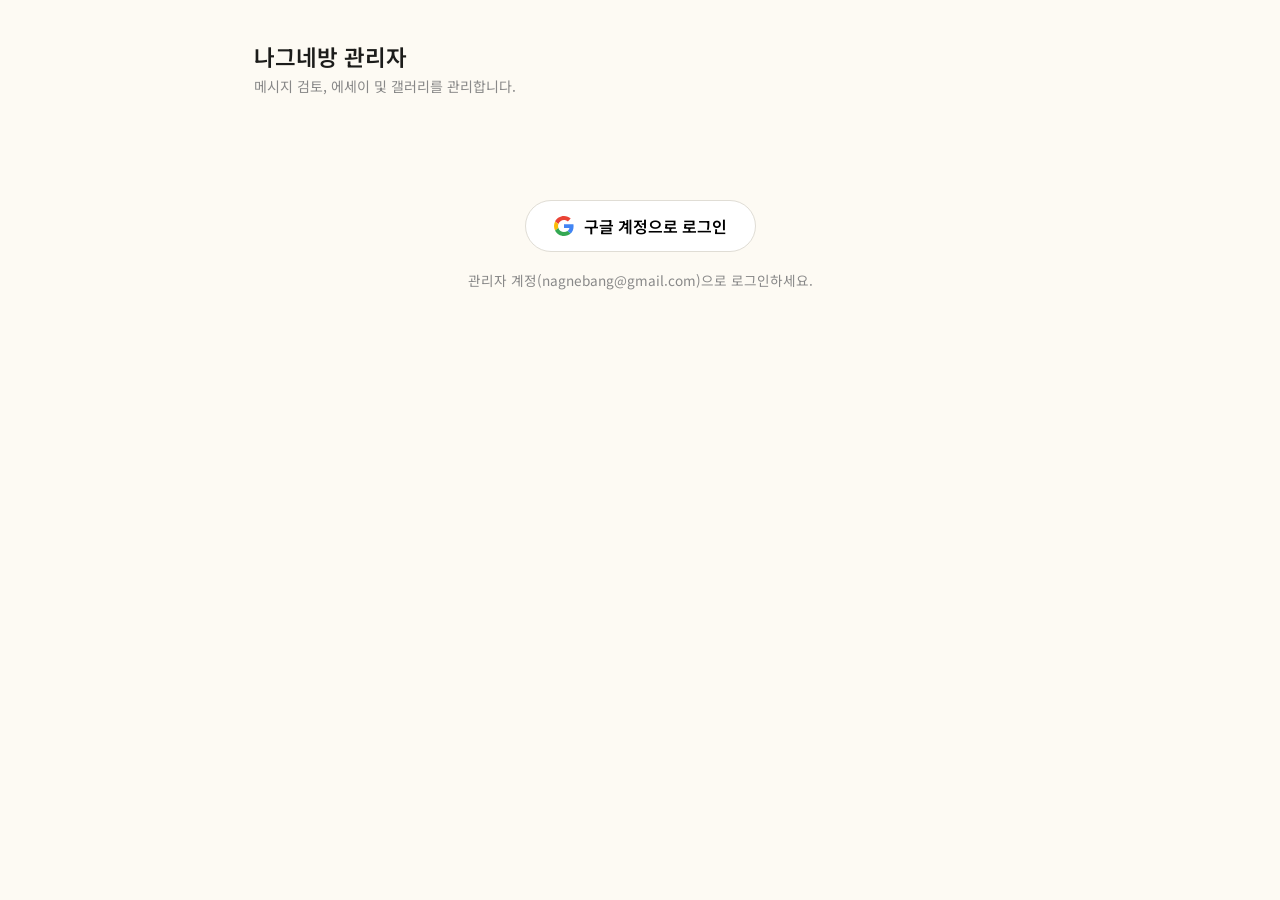
==== commit be56e9f1: "관리자 이메일 재수정: nagnebang@gmail.com으로 확정 Co-Authored-By: Claude Sonnet 4.6 <noreply@anthropic.com>" ====
--- a/admin.html
+++ b/admin.html
@@ -295,7 +295,7 @@
       </svg>
       구글 계정으로 로그인
     </button>
-    <p class="login-hint">관리자 계정(nagenabang@gmail.com)으로 로그인하세요.</p>
+    <p class="login-hint">관리자 계정(nagnebang@gmail.com)으로 로그인하세요.</p>
   </div>
 
   <!-- ── 권한 없음 ── -->
